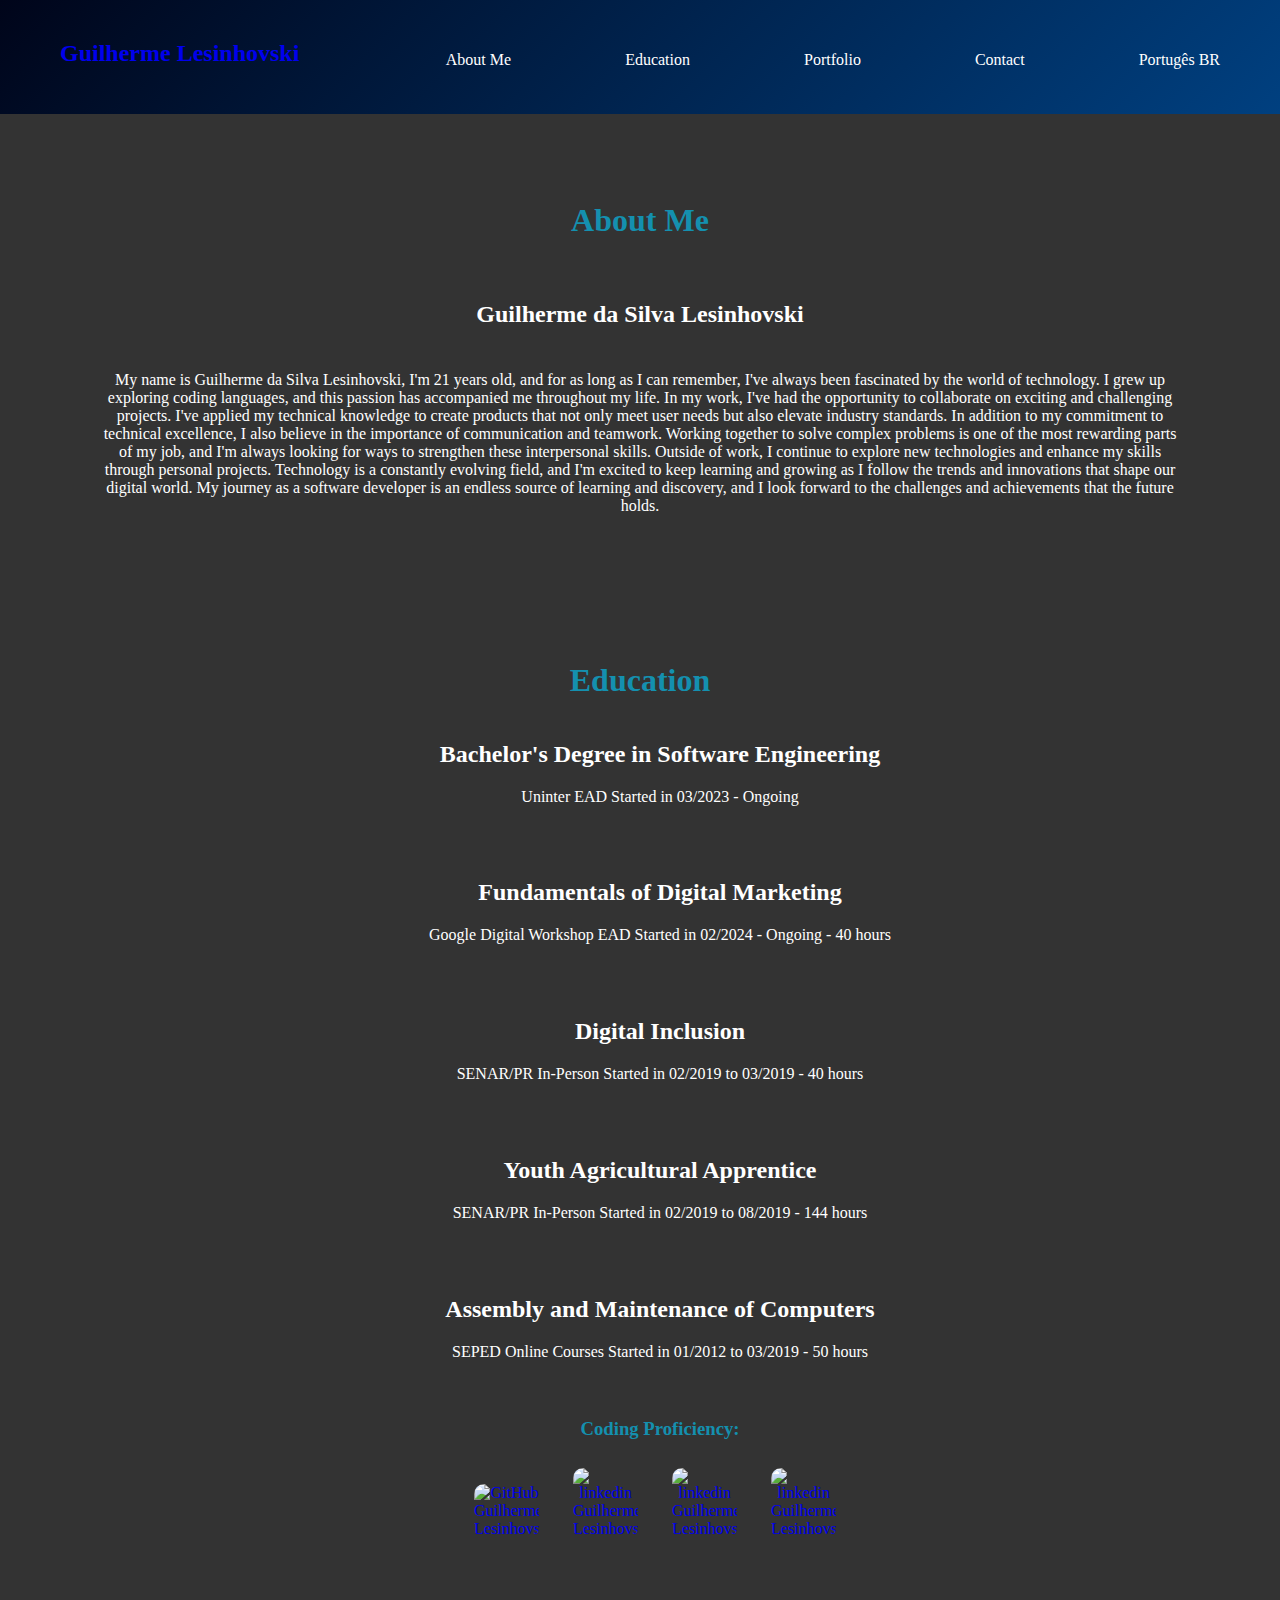
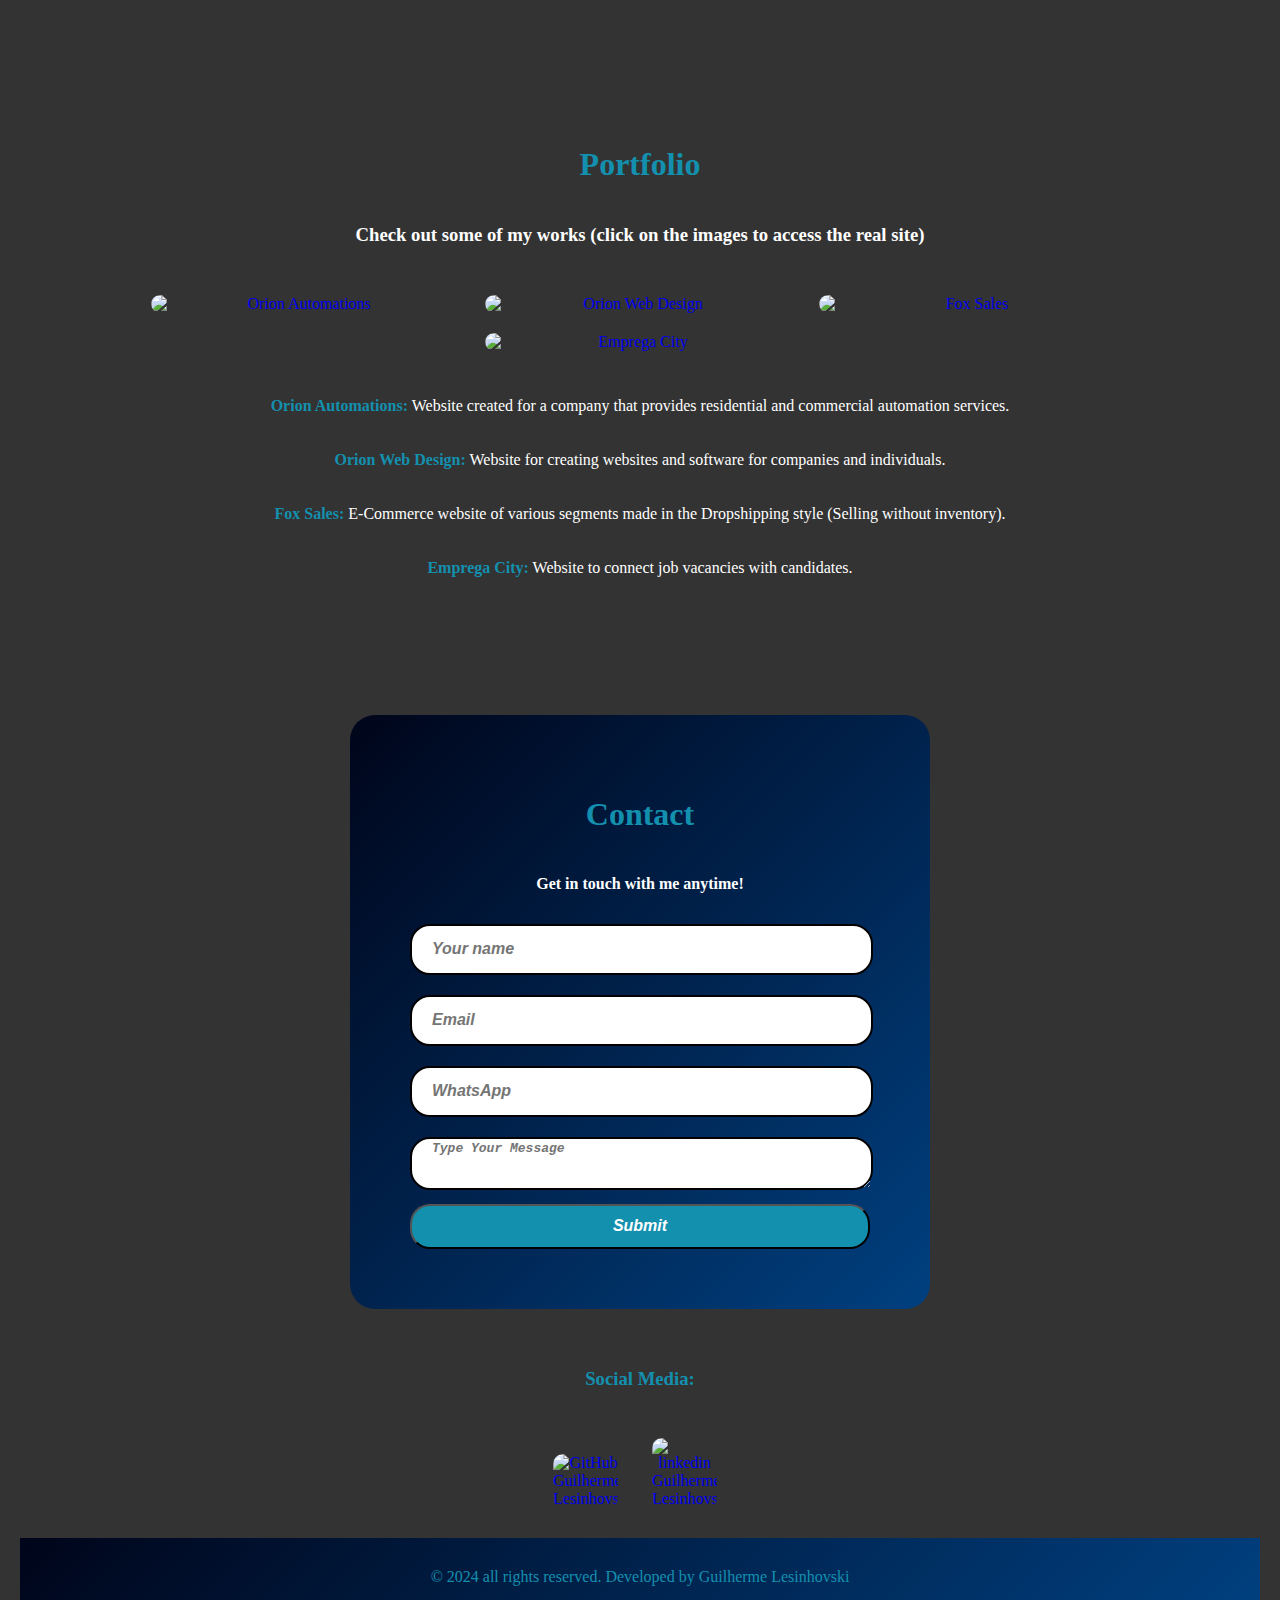
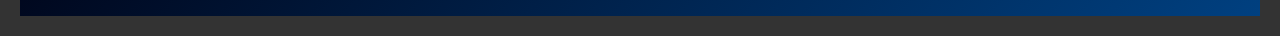
==== indexenglish.html @ f7251079 "Primeiro" ====
<!DOCTYPE html>
<html lang="en">
<head>
    <meta charset="UTF-8">
    <meta name="viewport" content="width=device-width, initial-scale=1.0">
    <title>Guilherme Lesinhovski</title>
    <link rel="stylesheet" href="styles.css" />
    <link rel="icon"type="image/x-icon"href="https://pngimg.com/d/letter_g_PNG87.png">
</head>

<header>
    <nav>
        <h2 class="logo2"><a class="logo" href="indexenglish.html">Guilherme Lesinhovski</a></h2>
        <ul class="linkscabecalho">
        <li><a class="linkscabecalho botmenu" href="#sobremim">About Me</a></li>
        <li><a class="linkscabecalho botmenu" href="#formacao">Education</a></li>
        <li><a class="linkscabecalho botmenu" href="#portfolio">Portfolio</a></li>
        <li><a class="linkscabecalho botmenu" href="#contato">Contact</a></li>
        <li><a class="linkscabecalho botmenu" href="index.html">Portugês BR</a></li>
        </ul>
    </nav>
</header>


<body>

    <!--Banner-->
    <div class="banner">
        <img src="Imagens/Banner.jpg" alt="Website Banner">
    </div>

    <!--About Me Section-->
    <div class="tituloh1 sobremim" id="sobremim">
        <h1 class="tituloh1 abaixarid">About Me</h1>
        <h2 class="tituloh1 ">Guilherme da Silva Lesinhovski</h2>
            <div class="sobremim">
                My name is Guilherme da Silva Lesinhovski, I'm 21 years old, and for as long as I can remember, I've always been fascinated by the world of technology. I grew up exploring coding languages, and this passion has accompanied me throughout my life.
                In my work, I've had the opportunity to collaborate on exciting and challenging projects. I've applied my technical knowledge to create products that not only meet user needs but also elevate industry standards.
                In addition to my commitment to technical excellence, I also believe in the importance of communication and teamwork. Working together to solve complex problems is one of the most rewarding parts of my job, and I'm always looking for ways to strengthen these interpersonal skills.
                Outside of work, I continue to explore new technologies and enhance my skills through personal projects. Technology is a constantly evolving field, and I'm excited to keep learning and growing as I follow the trends and innovations that shape our digital world.
                My journey as a software developer is an endless source of learning and discovery, and I look forward to the challenges and achievements that the future holds.

            </div>
    </div>


    <!--Academic Education Section-->

    <div class="tituloh1 formacao" id="formacao">
        <h1 class="tituloh1 abaixarid">Education</h1>
        <ul class="listaformacao">
            <li><h2>Bachelor's Degree in Software Engineering</h2></li>
            <li>Uninter EAD Started in 03/2023 - Ongoing</li>
            <br>
            <br>
            <br>
            <li><h2>Fundamentals of Digital Marketing</h2></li>
            <li>Google Digital Workshop EAD Started in 02/2024 - Ongoing - 40 hours</li>
            <br>
            <br>
            <br>
            <li><h2>Digital Inclusion</h2></li>
            <li>SENAR/PR In-Person Started in 02/2019 to 03/2019 - 40 hours</li>
            <br>
            <br>
            <br>
            <li><h2>Youth Agricultural Apprentice</h2></li>
            <li>SENAR/PR In-Person Started in 02/2019 to 08/2019 - 144 hours</li>
            <br>
            <br>
            <br>
            <li><h2>Assembly and Maintenance of Computers</h2></li>
            <li>SEPED Online Courses Started in 01/2012 to 03/2019 - 50 hours</li>
            <br>
            <!--"""""Programming""""" languages-->
            <div class="imagensmenores  tituloh1">
                <h3>Coding Proficiency:</h3>
                <a href="#"><img src="imagens/HTML.png" alt="GitHub Guilherme Lesinhovski"></a>
                <a href="#"><img src="imagens/CSS.png" alt="linkedin Guilherme Lesinhovski"></a>
                <a href="#"><img src="imagens/Python.png" alt="linkedin Guilherme Lesinhovski"></a>
                <a href="#"><img src="imagens/SQL.png" alt="linkedin Guilherme Lesinhovski"></a>
            </div>
        </ul>
    </div>


    <!--Portfolio-->

    <div class="tituloh1 portfolio" id="portfolio">

        <h1 class="tituloh1 abaixarid">Portfolio</h1>
        
        <div class="portfolio">
            <h3><strong>Check out some of my works (click on the images to access the real site)</strong></h3>
            
            <!--Portfolio Images-->
            <div class="imagens">
                <a href="https://automatizar.orionwebd.com"><img src="imagens/automatizar.orionwebd.com.jpeg" alt="Orion Automations"></a>
                <a href="https://orionwebd.com"><img src="imagens/orionwebd.com.jpeg" alt="Orion Web Design"></a>
                <a href="https://foxvendas.com"><img src="imagens/foxvendas.com.jpeg" alt="Fox Sales"></a>
                <a href="https://emprega.marketijucas.com"><img src="imagens/emprega.marketijucas.com.jpeg" alt="Emprega City"></a>
            </div>
            <br>
            <div>
                <br>
                <Strong class="abaixarid">Orion Automations:</Strong> Website created for a company that provides residential and commercial automation services.
            </div>
            <br>
            <br>
            <div>
                <Strong class="abaixarid">Orion Web Design:</Strong> Website for creating websites and software for companies and individuals.
            </div>
            <br>
            <br>
            <div>
                <Strong class="abaixarid">Fox Sales:</Strong> E-Commerce website of various segments made in the Dropshipping style (Selling without inventory).
            </div>
            <br>
            <br>
            <div>
                <Strong class="abaixarid">Emprega City:</Strong> Website to connect job vacancies with candidates.
            </div>
            <br>
        </div>      
    </div>


    <!--Contact-->

    <div class="tituloh1 contato centralizar" id="contato">
        <div class="formulario tituloh1">
            <form class="tituloh1" action="https://api.sheetmonkey.io/form/meWDU7WwavQ2XqQ9UJLMK9" method="post">
                <h1 class="tituloh1">Contact</h1>
                <h4 class="titulo">Get in touch with me anytime!</h4>

                    <input class="input" type="text" name="nome" placeholder="Your name" required/>
                    <br>

                    <input class="input" type="email" name="E-mail" placeholder="Email" required />
                    <br>

                    <input class="input" type="number" name="Whatsapp" placeholder="WhatsApp" />
                    <br>

                    <textarea class="input" name="Mensagem" placeholder="Type Your Message"></textarea>
                    <br>

                    <input class="botenviar" type="submit" name="enviar" placeholder="Send" />
            </form>
        </div>
    </div>
    <!--Other Contact Links-->
    <div class="imagensmenores  tituloh1">
        <h3>Social Media:</h3>
    <div class="imagensmenores tituloh1">
        <a href="https://github.com/oriongsl"><img src="imagens/LogoGitHub.png" alt="GitHub Guilherme Lesinhovski"></a>
        <a href="https://www.linkedin.com/in/guilherme-da-silva-lesinhovski/"><img src="imagens/LogoLinkedIn.jpg" alt="linkedin Guilherme Lesinhovski"></a>
    </div>

    <footer>
        © 2024 all rights reserved. Developed by Guilherme Lesinhovski
    </footer>
</body>
<!--Footer-->

</html>
---- styles.css ----
body{
    background-color: #333;
    margin: 0;
    padding: 0;
    padding-top: 60px;
    box-sizing: border-box;
    font-family: 'Montserrat';
}
 /*Cabeçalho*/
header{
    display: inline-block;
    background: linear-gradient(135deg, #00051a, #004080);
    color: #fff; 
    position: fixed; /* Fixar o cabeçalho */
    width: 100%; /* Largura total */
    top: 0; /* Colado no topo */
}

.logo{
    text-decoration: none;
    float: left;
    padding-left: 60px;
    padding-top: 20px;
    
}

.logo:visited{
    color: #fff;
}

.linkscabecalho{
    color: #fff;
    text-decoration: none;
    list-style-type: none;
    display: inline;
    float: right;
}

.linkscabecalho li{
    display: inline-block; /* Faz os itens ficarem lado a lado */
    margin-right: 10px; /* Espaçamento entre os itens */
    margin-bottom: 10px;
}

.botmenu{
    padding: 15px;
    padding-right: 50px;
    padding-left: 50px;
    border: none;
    border-radius: 10px;
}

.botmenu:hover{
    /*background: linear-gradient(135deg, #00051a, #004080);*/
    color: #082032;
    /*background-color: rgb(22, 20, 175);*/
    background-color: rgb(20, 144, 175);
    
}


/*Site*/
.tituloh1{
    color: #fff; /*Trocar o cor do site (Tirar o Backgroun-Color do Body Também*/
    text-align: center; /* Centraliza o texto dentro da div */
    padding: 20px; /* espaço interno */
}

.banner {
    width: 100%;
    height: 100%;
    overflow: hidden;
}

.banner img {
    width: 100%;
    height: 100%;
    object-fit: cover;
}

.sobremim{
    padding: 3PX;
    padding-left: 50px;
    padding-right: 50px;
}

.listaformacao {
    list-style-type: none;
}


.abaixarid{ /*abaixar o titulo e arrumar quando se usa o link (cabeçalho estava cobrindo o titulo)*/
    padding-top: 100px;
    color: rgb(20, 144, 175);
    font-weight: bold;
}

.imagens {
    padding-top: 20px;
}

.imagens img {
    display: inline-block; /* Exibe as imagens em linha */
    padding: 10px;
    width: 300px; 
    margin-right: 10px;
    border-radius: 20px;
}

.imagensmenores img {
    display: inline-block; /* Exibe as imagens em linha */
    padding: 10px;
    width: 65px; 
    margin-right: 10px;
    border-radius: 20px;
}

.imagensmenores {
    color: rgb(20, 144, 175);
}

/* Formulario*/

.input { /*Inputs dos formularios */
    width: 95%;
    height: 45px;
    border: 2px solid #020000;
    padding-left: 20px;
    margin: 10px 0;
    font-weight: bold;
    font-size: medium;
    font-style: italic;
    border-radius: 20px;}

.botenviar { /* Botões de enviar formulário */
    width: 100%;
    height: 45px;
    cursor: pointer;
    background: rgb(20, 144, 175);
    color: rgb(255, 255, 255);
    border-radius: 20px;
    font-weight: bold;
    font-size: medium;
    font-style: italic;
}

.botenviar:hover {
    /*background: linear-gradient(135deg, #00051a, #004080);*/
    background-color: rgb(5, 255, 26);
    color: black;
}

.formulario {
    background: linear-gradient(135deg, #00051a, #004080);
    max-width:  500px;
    border-radius: 25px;
    width: 70%;
    padding: 40px;
    padding-top: 20px;
}

.formulario H1{
    color: rgb(20, 144, 175);
}

.centralizar{
    display: flex;
    justify-content: center;
    align-items: center;
}

.contato{
    padding-top: 100px;
}

/*Rodapé*/
footer{
    background: linear-gradient(135deg, #00051a, #004080);
    padding: 30px;
    
}
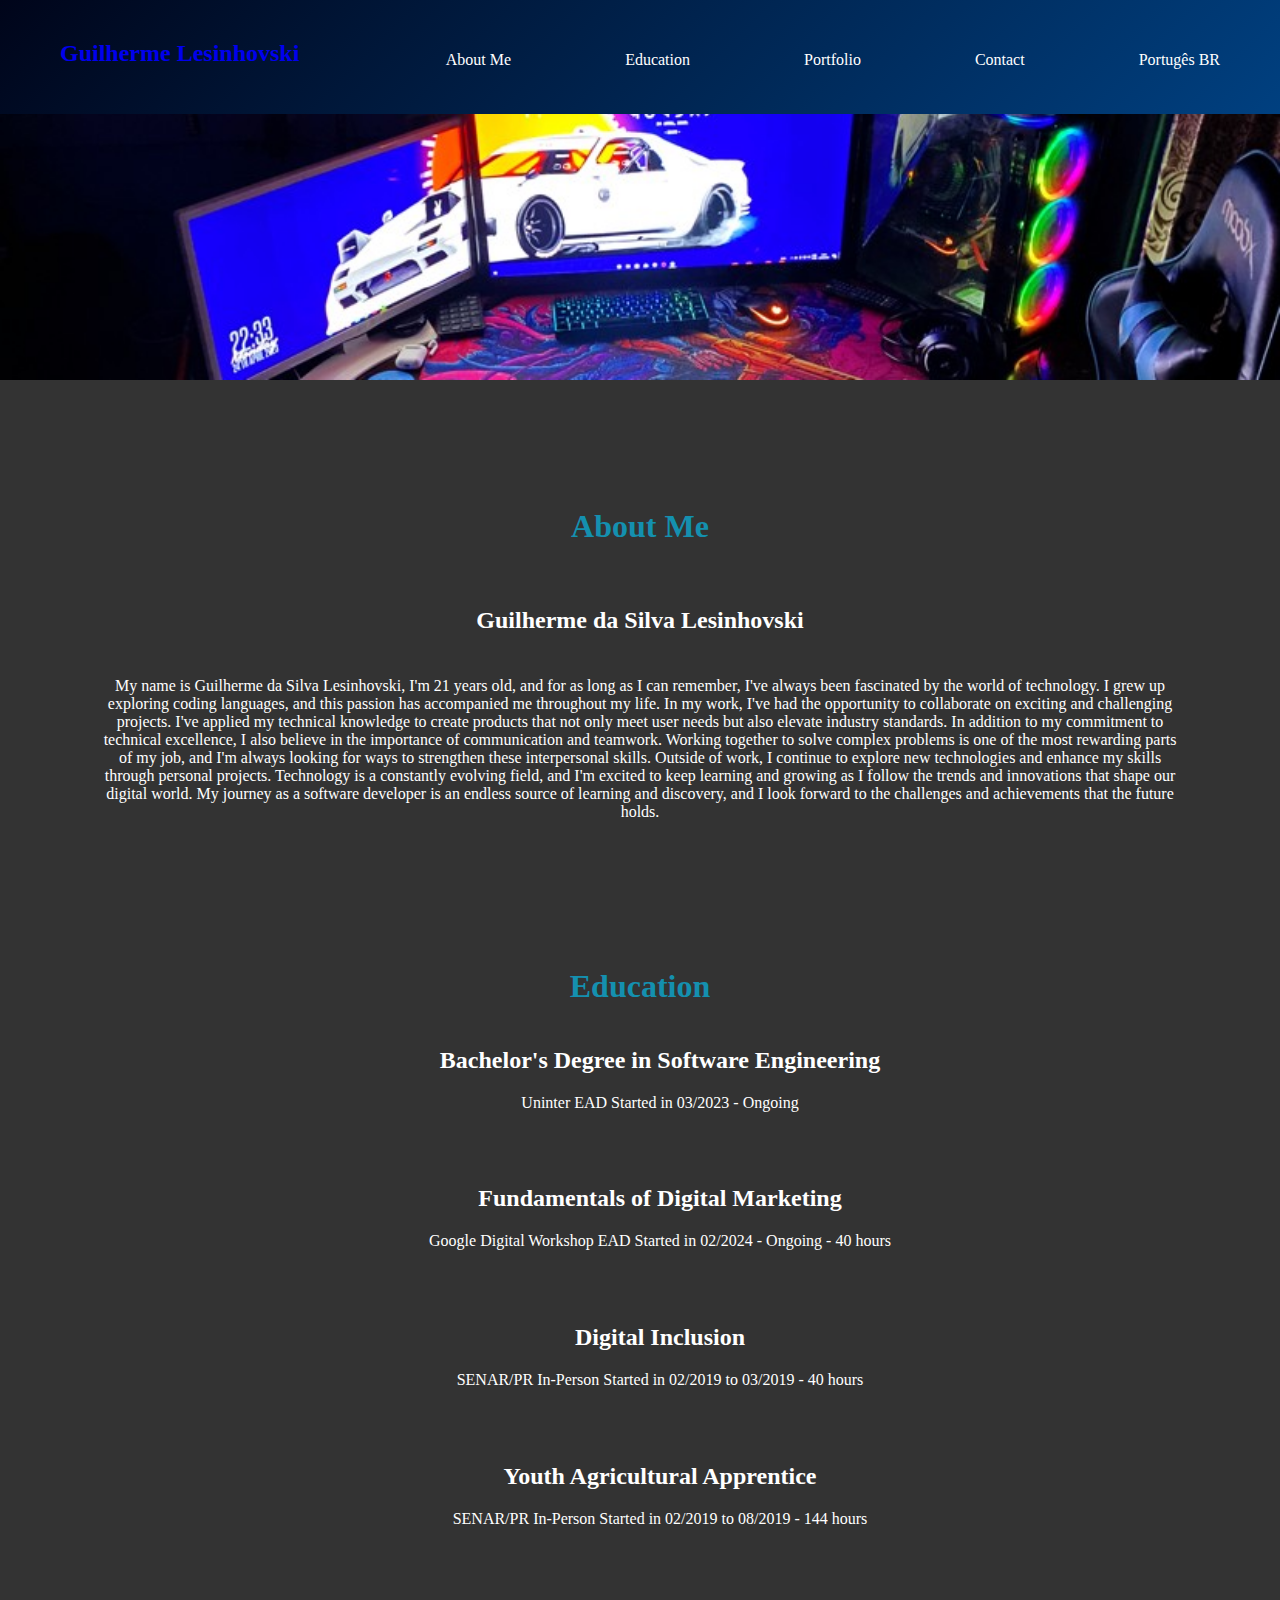
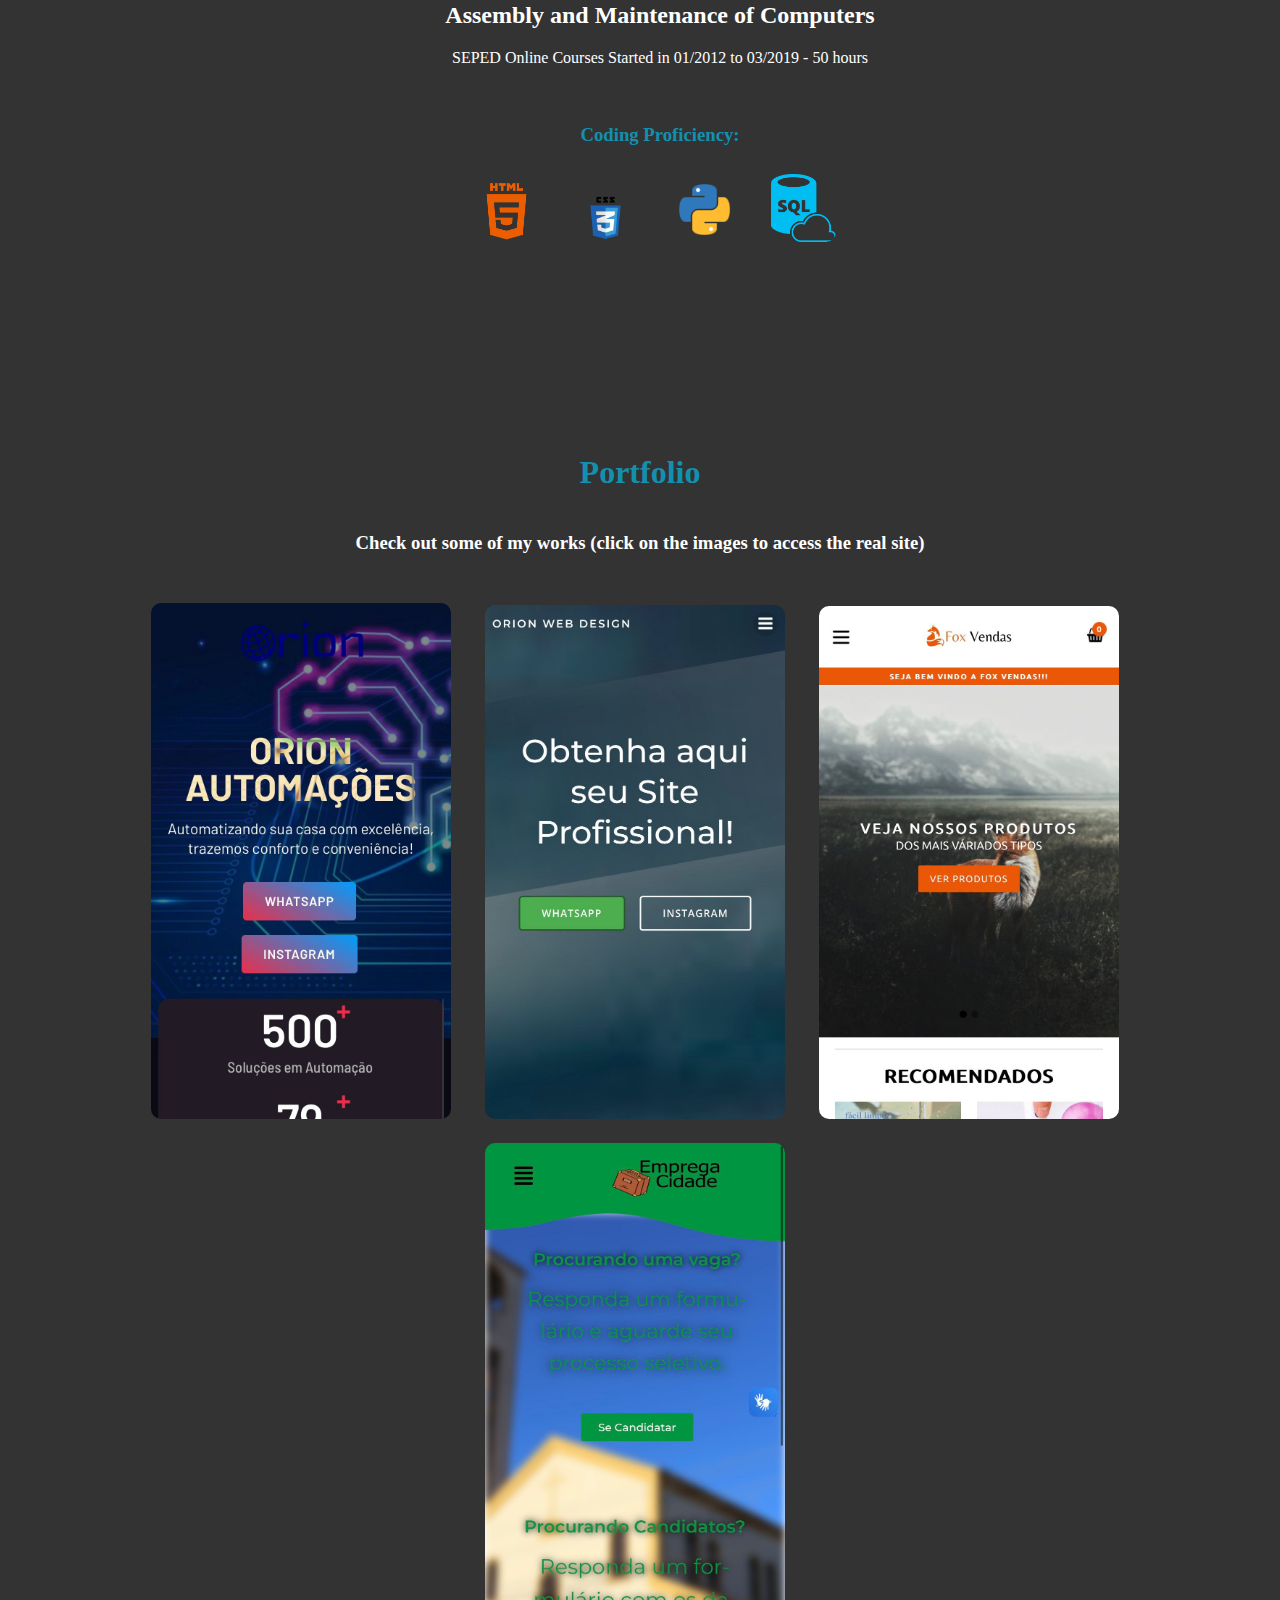
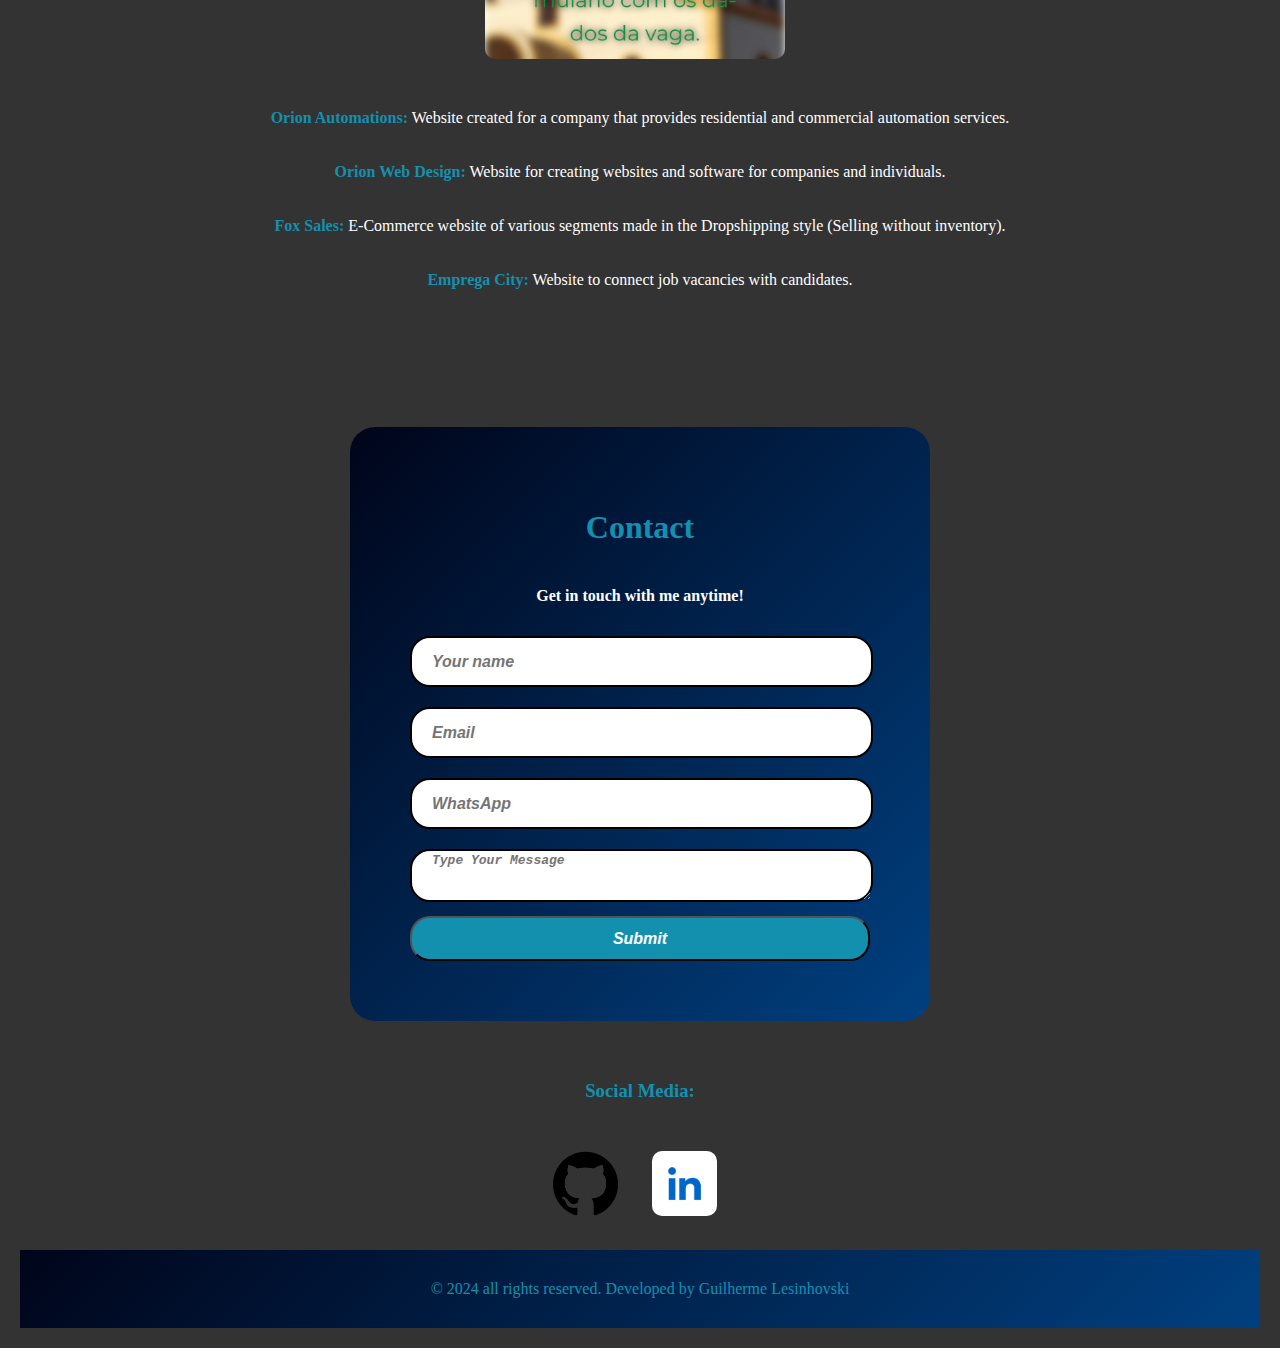
==== commit 06fe13cd: "Update indexenglish.html" ====
--- a/indexenglish.html
+++ b/indexenglish.html
@@ -75,10 +75,10 @@
             <!--"""""Programming""""" languages-->
             <div class="imagensmenores  tituloh1">
                 <h3>Coding Proficiency:</h3>
-                <a href="#"><img src="imagens/HTML.png" alt="GitHub Guilherme Lesinhovski"></a>
-                <a href="#"><img src="imagens/CSS.png" alt="linkedin Guilherme Lesinhovski"></a>
-                <a href="#"><img src="imagens/Python.png" alt="linkedin Guilherme Lesinhovski"></a>
-                <a href="#"><img src="imagens/SQL.png" alt="linkedin Guilherme Lesinhovski"></a>
+                <a href="#"><img src="Imagens/HTML.png" alt="HTML"></a>
+                <a href="#"><img src="Imagens/CSS.png" alt="CSS"></a>
+                <a href="#"><img src="Imagens/Python.png" alt="Python"></a>
+                <a href="#"><img src="Imagens/SQL.png" alt="SQL"></a>
             </div>
         </ul>
     </div>
@@ -95,10 +95,10 @@
             
             <!--Portfolio Images-->
             <div class="imagens">
-                <a href="https://automatizar.orionwebd.com"><img src="imagens/automatizar.orionwebd.com.jpeg" alt="Orion Automations"></a>
-                <a href="https://orionwebd.com"><img src="imagens/orionwebd.com.jpeg" alt="Orion Web Design"></a>
-                <a href="https://foxvendas.com"><img src="imagens/foxvendas.com.jpeg" alt="Fox Sales"></a>
-                <a href="https://emprega.marketijucas.com"><img src="imagens/emprega.marketijucas.com.jpeg" alt="Emprega City"></a>
+                <a href="https://automatizar.orionwebd.com"><img src="Imagens/automatizar.orionwebd.com.jpeg" alt="Orion Automations"></a>
+                <a href="https://orionwebd.com"><img src="Imagens/orionwebd.com.jpeg" alt="Orion Web Design"></a>
+                <a href="https://foxvendas.com"><img src="Imagens/foxvendas.com.jpeg" alt="Fox Sales"></a>
+                <a href="https://emprega.marketijucas.com"><img src="Imagens/emprega.marketijucas.com.jpeg" alt="Emprega City"></a>
             </div>
             <br>
             <div>
@@ -153,8 +153,8 @@
     <div class="imagensmenores  tituloh1">
         <h3>Social Media:</h3>
     <div class="imagensmenores tituloh1">
-        <a href="https://github.com/oriongsl"><img src="imagens/LogoGitHub.png" alt="GitHub Guilherme Lesinhovski"></a>
-        <a href="https://www.linkedin.com/in/guilherme-da-silva-lesinhovski/"><img src="imagens/LogoLinkedIn.jpg" alt="linkedin Guilherme Lesinhovski"></a>
+        <a href="https://github.com/oriongsl"><img src="Imagens/LogoGitHub.png" alt="GitHub Guilherme Lesinhovski"></a>
+        <a href="https://www.linkedin.com/in/guilherme-da-silva-lesinhovski/"><img src="Imagens/LogoLinkedIn.jpg" alt="linkedin Guilherme Lesinhovski"></a>
     </div>
 
     <footer>
